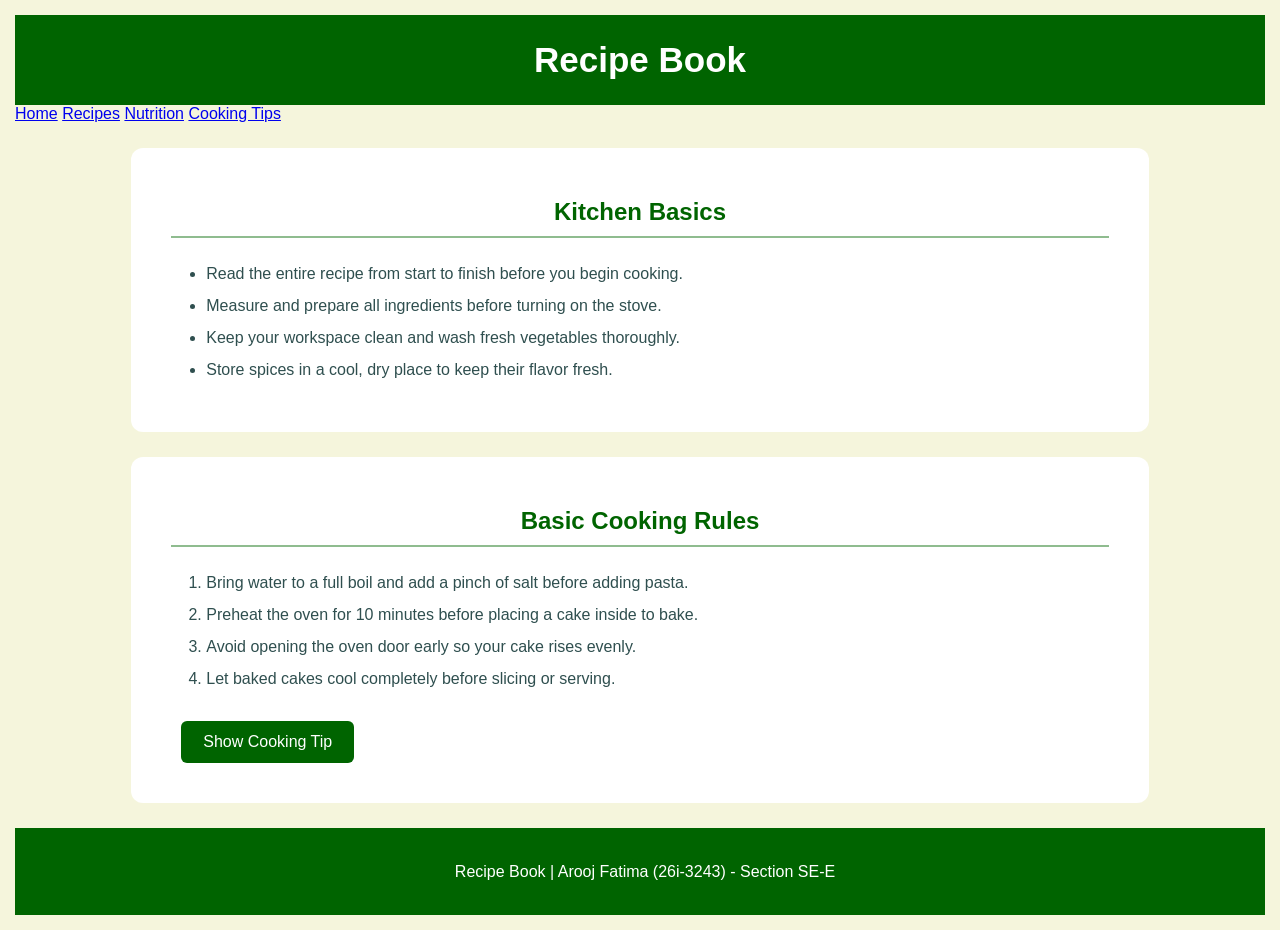
==== tips.html @ da0200e9 "Add cooking tips page" ====
<!-- Name: Arooj Fatima
     Roll No:26i-3243
     Section:SE-E-->

<!DOCTYPE html>
<html>
<head>
    <title>Cooking Tips - Recipe Book</title>
    <link rel="stylesheet" href="style.css">
</head>

<body>

    <h1>Recipe Book</h1>

    <nav>
        <a href="index.html">Home</a>
        <a href="recipes.html">Recipes</a>
        <a href="nutrition.html">Nutrition</a>
        <a href="tips.html">Cooking Tips</a>
    </nav>

    <section>
        <h2>Kitchen Basics</h2>

        <ul>
            <li>Read the entire recipe from start to finish before you begin cooking.</li>
            <li>Measure and prepare all ingredients before turning on the stove.</li>
            <li>Keep your workspace clean and wash fresh vegetables thoroughly.</li>
            <li>Store spices in a cool, dry place to keep their flavor fresh.</li>
        </ul>
    </section>

    <section>
        <h2>Basic Cooking Rules</h2>

        <ol>
            <li>Bring water to a full boil and add a pinch of salt before adding pasta.</li>
            <li>Preheat the oven for 10 minutes before placing a cake inside to bake.</li>
            <li>Avoid opening the oven door early so your cake rises evenly.</li>
            <li>Let baked cakes cool completely before slicing or serving.</li>
        </ol>

        <button onclick="window.alert('Cooking Tip: Always taste your food as you cook and adjust seasoning slowly!')">Show Cooking Tip</button>
    </section>

    <footer>
        <p>Recipe Book | Arooj Fatima (26i-3243) - Section SE-E</p>
    </footer>

</body>
</html>
---- style.css ----
/* Name: Arooj Fatima */
/* Roll No: _26i-3243__ */
/* Section: _SE-E_ */


/* Name: Arooj Fatima */
/* Roll No: ______ */
/* Section: ______ */

body {
    background-color: beige;
    font-family: Arial, sans-serif;
    color: darkslategray;
    margin: 0;
    padding: 15px;
}

/* Main Heading */
h1 {
    background-color: darkgreen;
    color: white;
    text-align: center;
    padding: 25px;
    margin: 0;
    font-size: 35px;
}

/* Section Headings */
h2 {
    color: darkgreen;
    text-align: center;
    border-bottom: 2px solid darkseagreen;
    padding-bottom: 10px;
}

/* Sub Headings */
h3 {
    color: olive;
}

/* Paragraphs */
p {
    font-size: 16px;
    line-height: 1.6;
    margin-left: 10px;
}

/* Sections */
section {
    background-color: white;
    margin: 25px auto;
    padding: 30px 40px;
    width: 75%;
    border-radius: 12px;
}

/* Home Section */
#home {
    text-align: center;
}

/* Recipe Cards */
.recipe {
    background-color: honeydew;
    padding: 20px;
    margin: 20px 10px;
    border-left: 5px solid darkgreen;
    border-radius: 8px;
}

/* Lists */
ul, ol {
    line-height: 2;
    padding-left: 35px;
}

/* Buttons */
button {
    background-color: darkgreen;
    color: white;
    padding: 12px 22px;
    border: none;
    border-radius: 6px;
    cursor: pointer;
    font-size: 16px;
    margin: 10px;
}

button:hover {
    background-color: olive;
}

/* Nutrition Table */
table {
    width: 100%;
    border-collapse: collapse;
    margin-top: 15px;
}

th, td {
    border: 1px solid darkseagreen;
    padding: 12px;
    text-align: left;
}

th {
    background-color: darkgreen;
    color: white;
}

/* Footer */
footer {
    background-color: darkgreen;
    color: white;
    text-align: center;
    padding: 15px;
    margin-top: 20px;
}
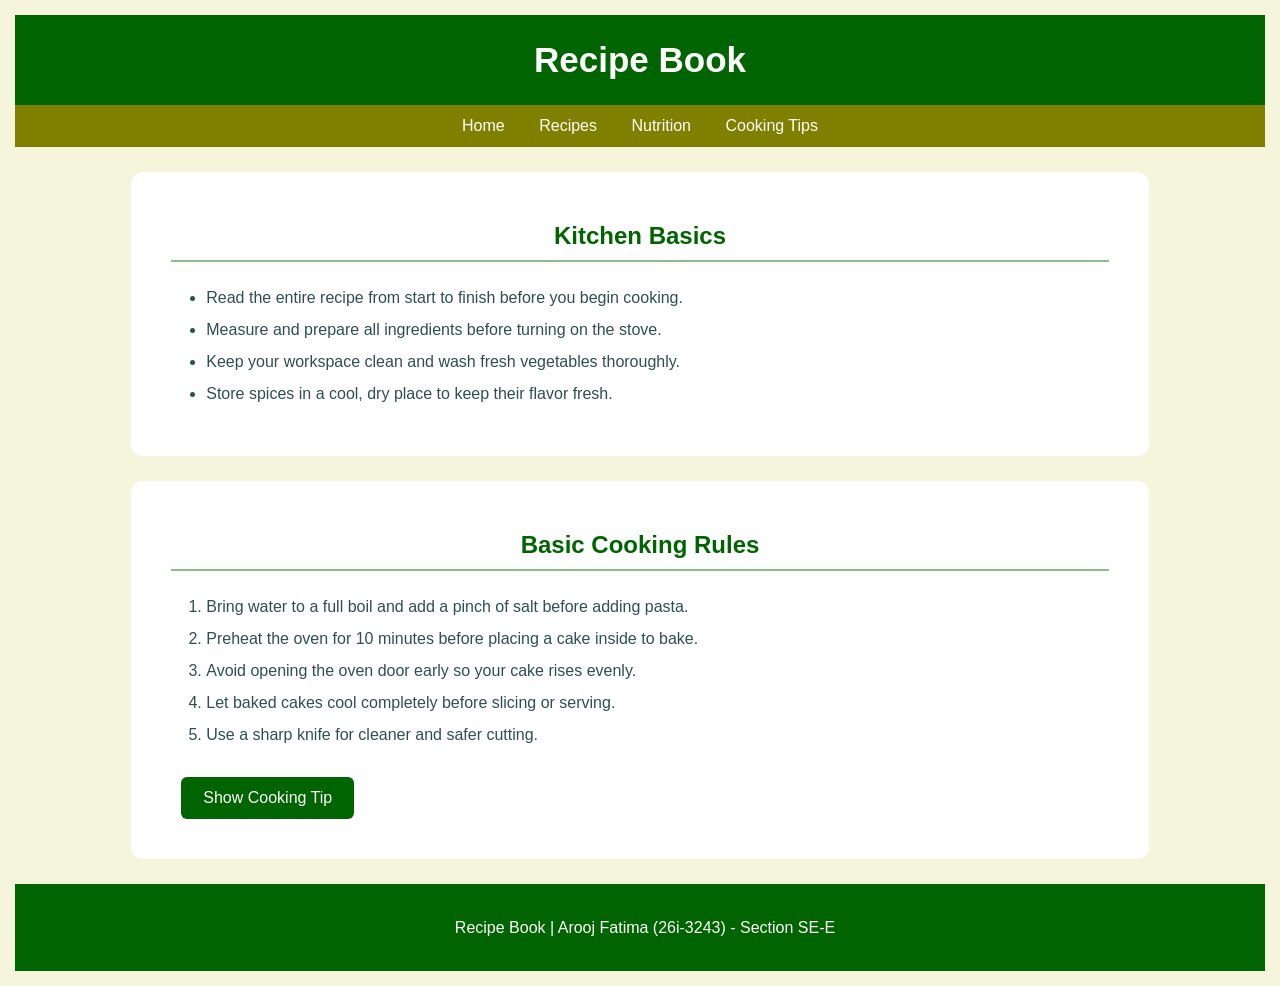
==== commit a904e41f: "Add extra tip to cooking tips page" ====
--- a/tips.html
+++ b/tips.html
@@ -39,6 +39,7 @@
             <li>Preheat the oven for 10 minutes before placing a cake inside to bake.</li>
             <li>Avoid opening the oven door early so your cake rises evenly.</li>
             <li>Let baked cakes cool completely before slicing or serving.</li>
+            <li>Use a sharp knife for cleaner and safer cutting.</li>
         </ol>
 
         <button onclick="window.alert('Cooking Tip: Always taste your food as you cook and adjust seasoning slowly!')">Show Cooking Tip</button>
--- a/style.css
+++ b/style.css
@@ -5,8 +5,10 @@
 
 
 /* Name: Arooj Fatima */
-/* Roll No: ______ */
-/* Section: ______ */
+/* Roll No: 26i-3243 */
+/* Section: SE-E */
+
+
 
 body {
     background-color: beige;
@@ -117,3 +119,20 @@
     padding: 15px;
     margin-top: 20px;
 }
+/* Navigation Bar */
+nav {
+    background-color: olive;
+    text-align: center;
+    padding: 12px;
+}
+
+nav a {
+    color: white;
+    text-decoration: none;
+    margin: 0 15px;
+    font-size: 16px;
+}
+
+nav a:hover {
+    text-decoration: underline;
+}
